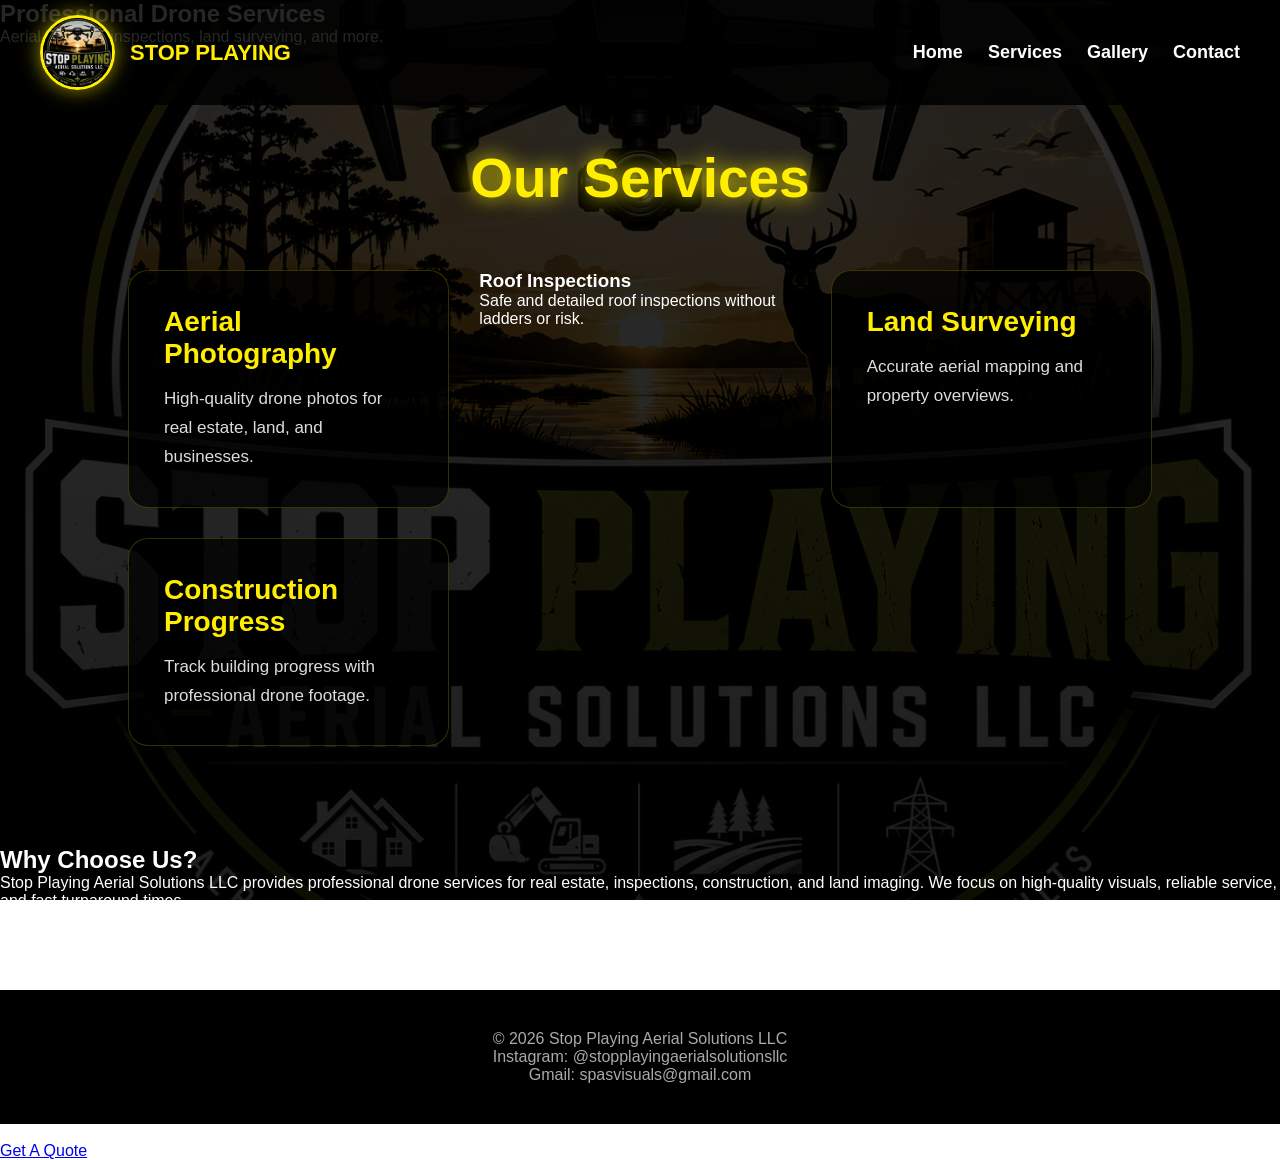
==== index.html @ b12fca65 "Update index.html" ====
<!DOCTYPE html>
<html lang="en">
<head>
<meta charset="UTF-8">
<meta name="viewport" content="width=device-width, initial-scale=1.0">
<title>Stop Playing Aerial Solutions LLC</title>
<link rel="stylesheet" href="style.css">
</head>
<body>
<header class="navbar">
<div class="logo-area">
<img src="logo.png">
<h1>STOP PLAYING</h1>
</div>
<nav>
<a href="index.html">Home</a>
<a href="services.html">Services</a>
<a href="gallery.html">Gallery</a>
<a href="contact.html">Contact</a>
</nav>
</header>
<section class="section">
<div class="title">
<h2>Professional Drone Services</h2>
<p>Aerial imaging, inspections, land surveying, and more.</p>
</div>
</section>
<section class="services">

<h2>Our Services</h2>

<div class="service-grid">

<div class="service-card">

<h3>Aerial Photography</h3>
<p>High-quality drone photos for real estate, land, and businesses.</p>
</div>

<div class="card">
<h3>Roof Inspections</h3>
<p>Safe and detailed roof inspections without ladders or risk.</p>
</div>

<div class="service-card">

<h3>Land Surveying</h3>
<p>Accurate aerial mapping and property overviews.</p>
</div>

<div class="service-card">

<h3>Construction Progress</h3>
<p>Track building progress with professional drone footage.</p>
</div>

</div>

</section>
<section class="about">

<h2>Why Choose Us?</h2>

<p>
 Stop Playing Aerial Solutions LLC provides professional drone services
for real estate, inspections, construction, and land imaging.
We focus on high-quality visuals, reliable service, and fast turnaround times.
</p>

</section>
<footer>

<p>© 2026 Stop Playing Aerial Solutions LLC</p>

<p>
Instagram: @stopplayingaerialsolutionsllc
</p>
Gmail: spasvisuals@gmail.com

</footer>
</body>
</html>
<br>
<a href="contact.html" class="hero-btn">
Get A Quote
</a>
---- style.css ----
/* RESET */
*{
margin:0;
padding:0;
box-sizing:border-box;
}

/* BODY */
body{
font-family:Arial, sans-serif;

background:
linear-gradient(rgba(0,0,0,0.82), rgba(0,0,0,0.88)),
url("logo.png");

background-size:cover;
background-position:center;
background-attachment:fixed;

color:white;
overflow-x:hidden;
}

/* NAVBAR */
.navbar{
position:fixed;
top:0;
left:0;
width:100%;

display:flex;
justify-content:space-between;
align-items:center;

padding:15px 40px;

background:rgba(0,0,0,0.85);

z-index:1000;
}

/* LOGO AREA */
.logo-area{
display:flex;
align-items:center;
gap:15px;
}

.logo-area img{
width:75px;
height:75px;
object-fit:cover;
border-radius:50%;
border:3px solid #ffee00;

box-shadow:0 0 20px rgba(255,238,0,0.6);
}

.logo-area h1{
color:#ffee00;
font-size:22px;
}

/* NAV LINKS */
nav{
display:flex;
gap:25px;
flex-wrap:wrap;
justify-content:flex-end;
}

nav a{
color:white;
text-decoration:none;
font-size:18px;
font-weight:bold;
transition:0.3s;
}

nav a:hover{
color:#ffee00;
}

/* HERO SECTION */
.hero{
min-height:100vh;

display:flex;
flex-direction:column;
justify-content:center;
align-items:center;

text-align:center;

padding:120px 20px 40px;
}

.hero h2{
font-size:70px;
color:#ffee00;

text-shadow:
0 0 10px #ffee00,
0 0 25px #ffee00;

margin-bottom:20px;
}

.hero p{
font-size:22px;
color:white;

max-width:800px;
line-height:1.6;

margin-bottom:35px;
}

/* BUTTON */
.btn{
display:inline-block;

padding:15px 35px;

background:#ffee00;
color:black;

text-decoration:none;
font-weight:bold;
font-size:18px;

border-radius:10px;

transition:0.3s;
}

.btn:hover{
transform:scale(1.05);

box-shadow:
0 0 15px #ffee00,
0 0 30px #ffee00;
}

/* SERVICES SECTION */
.services{
padding:100px 10%;
}

.services h2{
text-align:center;

font-size:55px;
color:#ffee00;

margin-bottom:60px;

text-shadow:0 0 20px #ffee00;
}

/* SERVICE BOXES */
.service-grid{
display:grid;

grid-template-columns:
repeat(auto-fit, minmax(250px, 1fr));

gap:30px;
}

.service-card{
background:rgba(0,0,0,0.75);

padding:35px;

border-radius:20px;

transition:0.3s;

border:1px solid rgba(255,238,0,0.2);
}

.service-card:hover{
transform:translateY(-10px);

box-shadow:
0 0 20px rgba(255,238,0,0.35);
}

.service-card h3{
color:#ffee00;

font-size:28px;

margin-bottom:15px;
}

.service-card p{
font-size:17px;

line-height:1.7;

color:#ddd;
}

/* FOOTER */
footer{
text-align:center;

padding:40px 20px;

background:black;

color:#aaa;

margin-top:80px;
}

/* MOBILE */
@media(max-width:768px){

.navbar{
flex-direction:column;
gap:15px;
}

.hero h2{
font-size:45px;
}

.hero p{
font-size:18px;
}

nav{
justify-content:center;
}
}
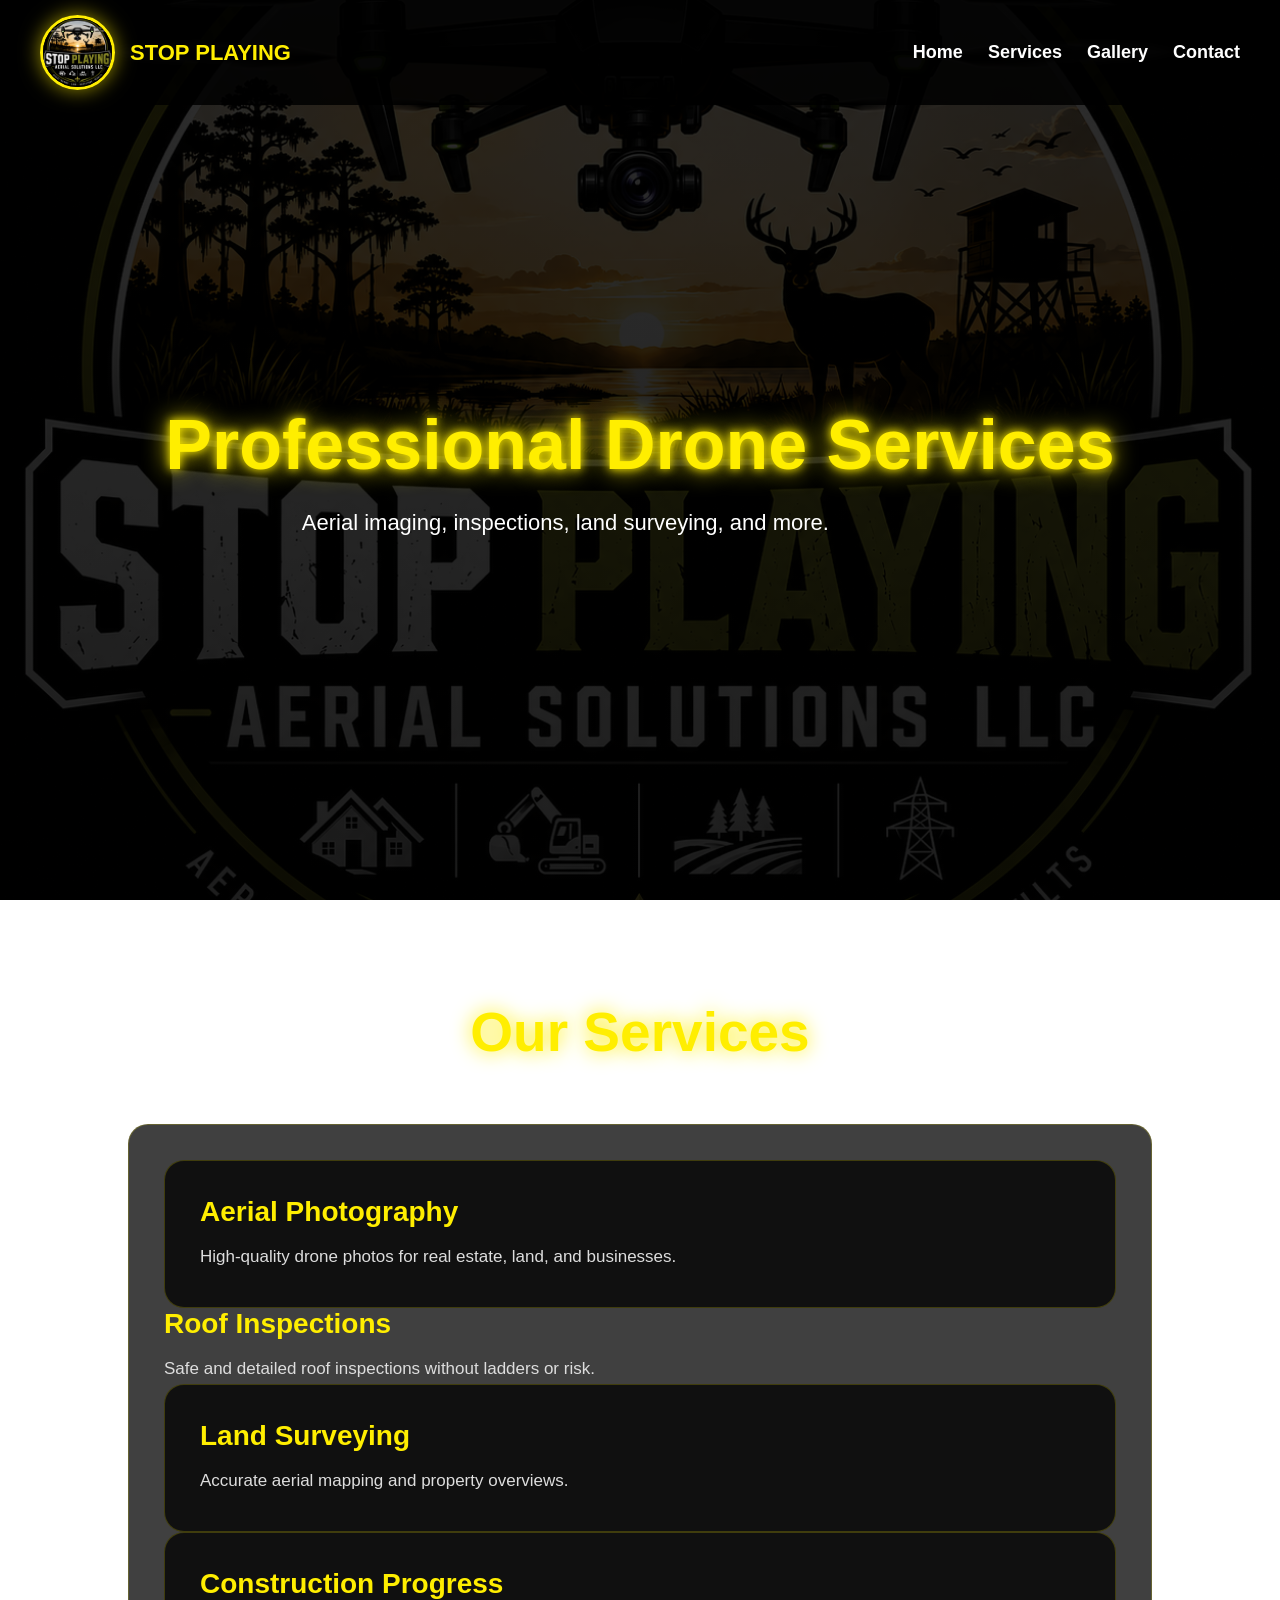
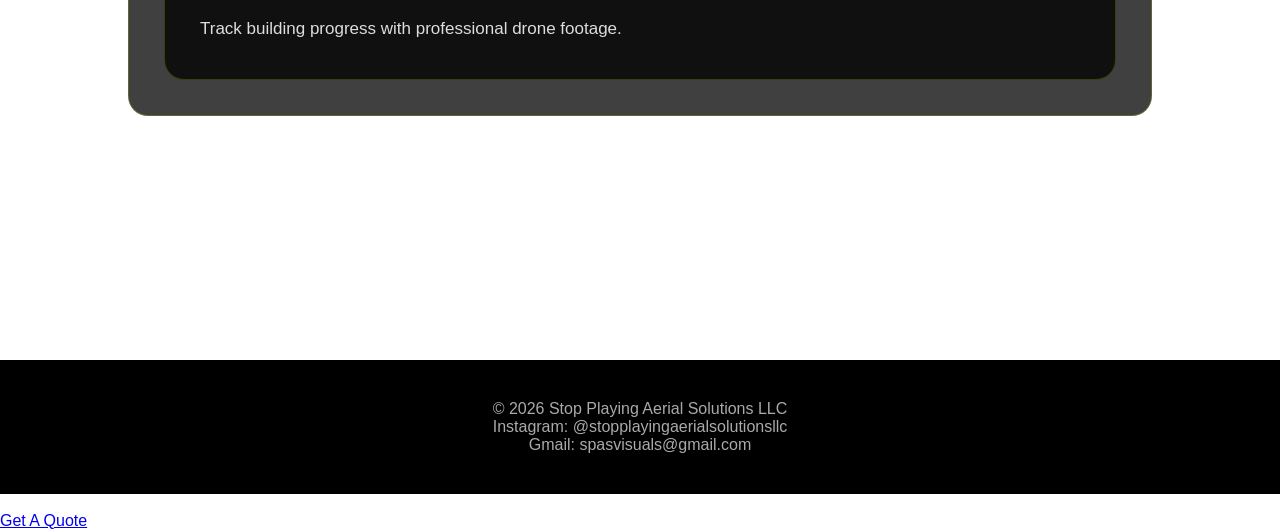
==== commit 4def8d4c: "Update index.html" ====
--- a/index.html
+++ b/index.html
@@ -19,7 +19,7 @@
 <a href="contact.html">Contact</a>
 </nav>
 </header>
-<section class="section">
+<section class="hero">
 <div class="title">
 <h2>Professional Drone Services</h2>
 <p>Aerial imaging, inspections, land surveying, and more.</p>
@@ -29,7 +29,7 @@
 
 <h2>Our Services</h2>
 
-<div class="service-grid">
+<div class="service-card">
 
 <div class="service-card">
 
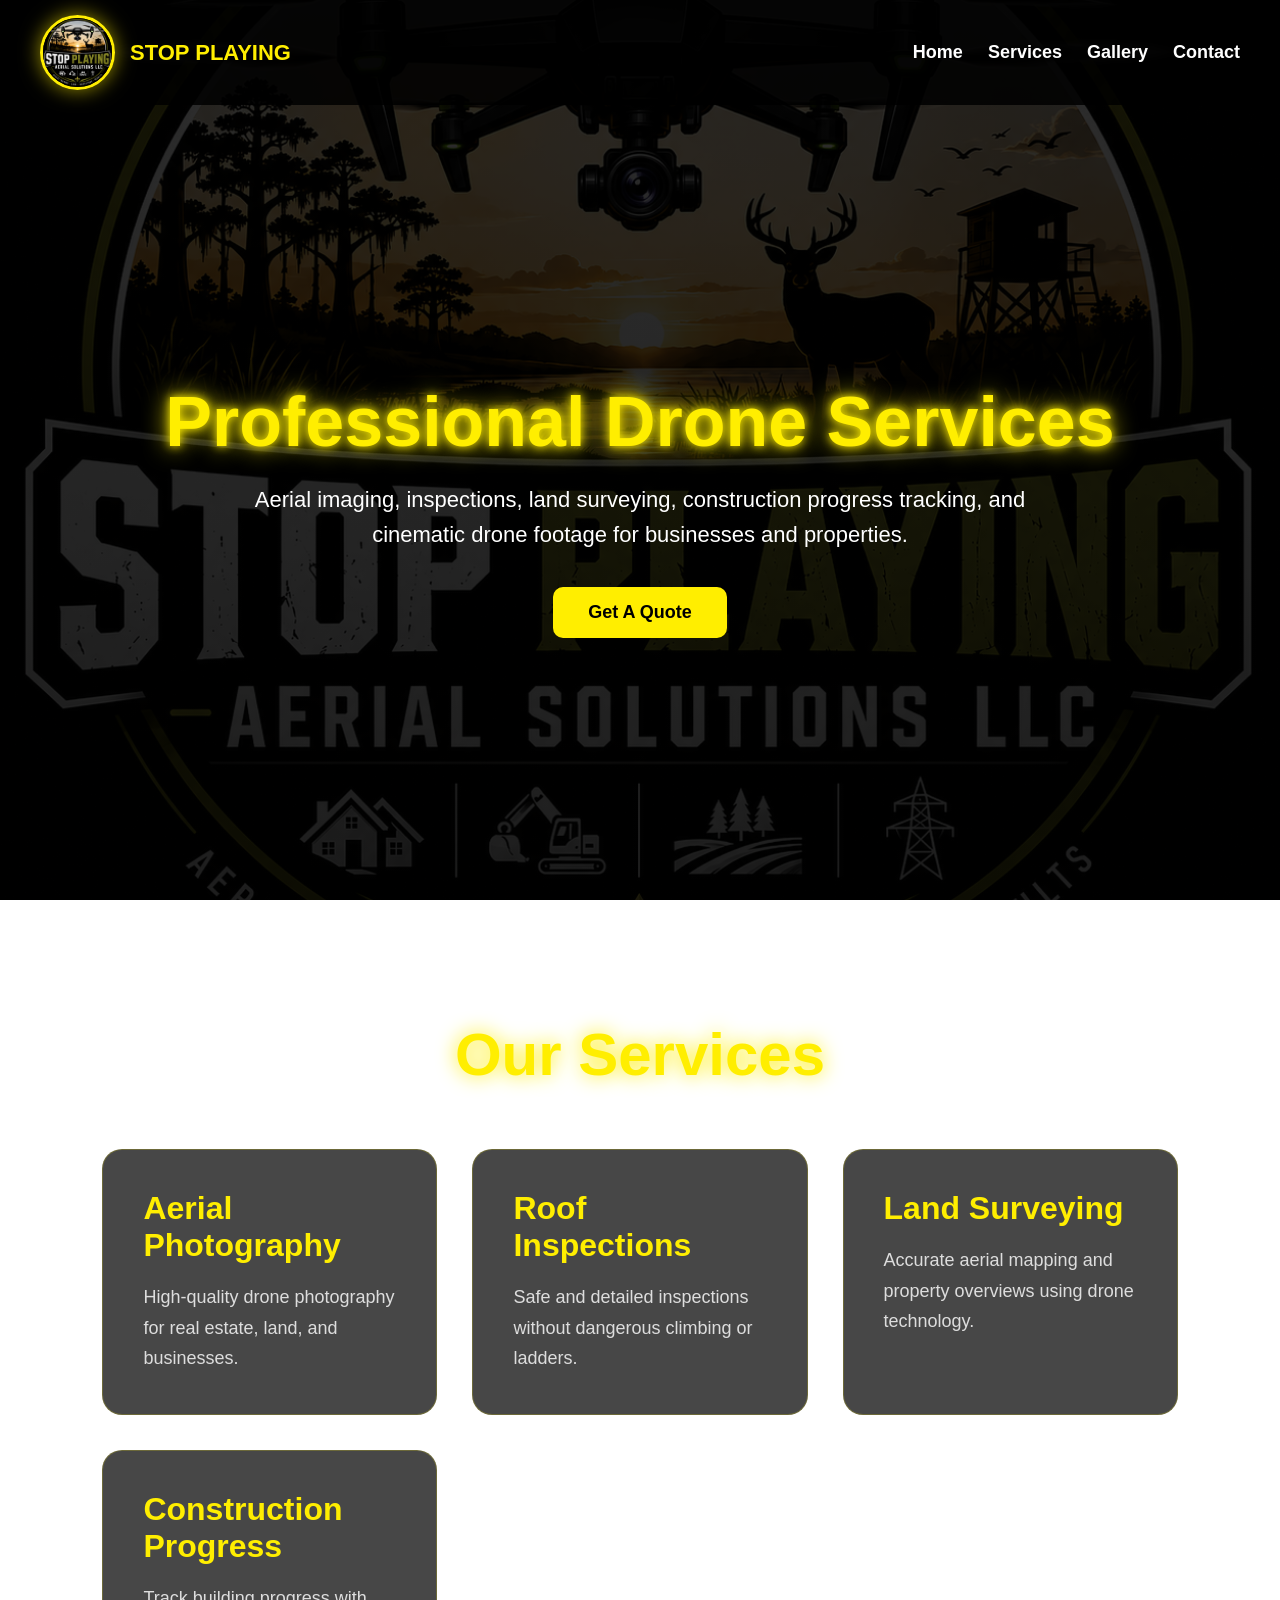
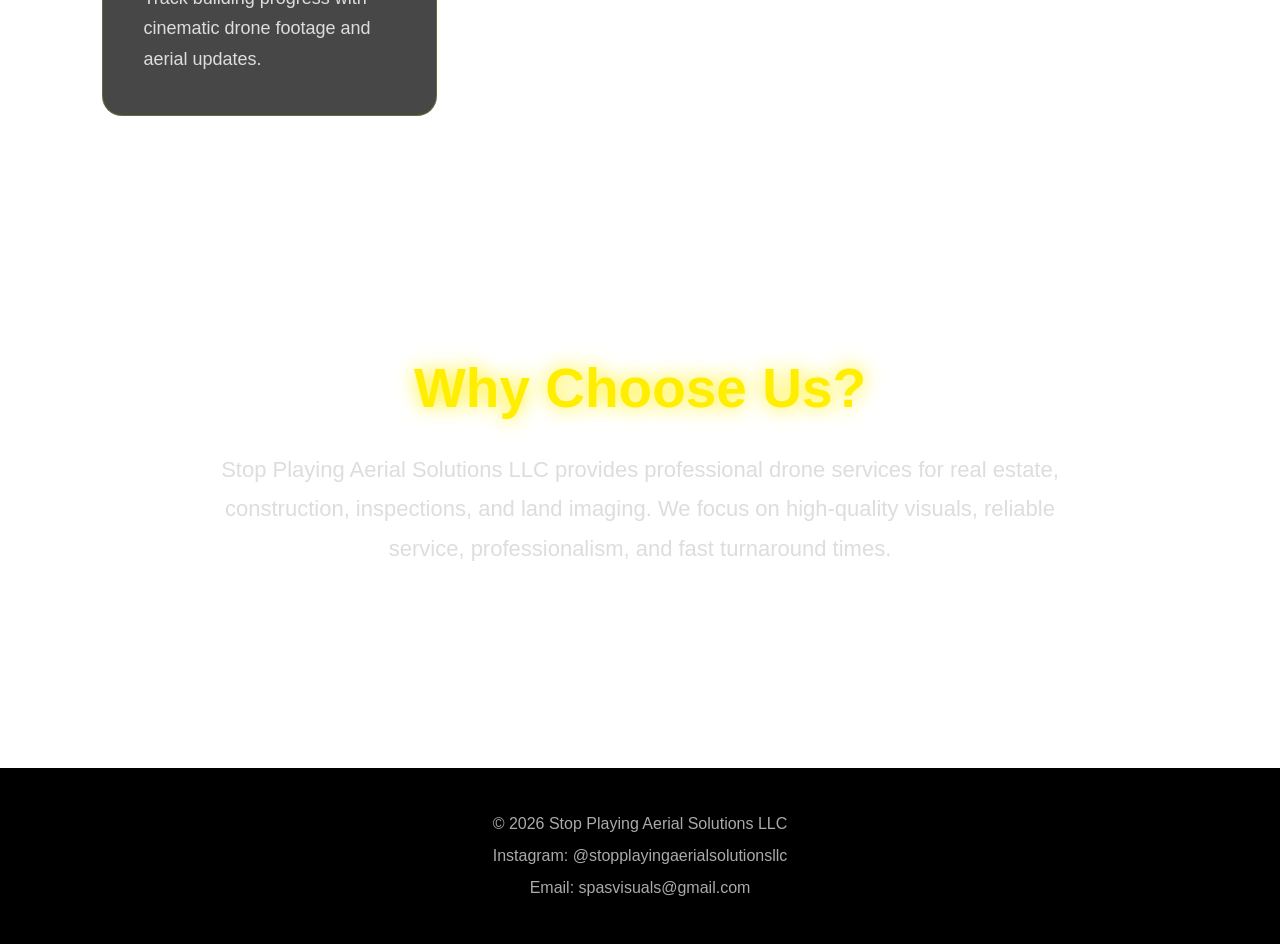
==== commit 8e43cd2c: "Update index.html" ====
--- a/index.html
+++ b/index.html
@@ -7,80 +7,119 @@
 <link rel="stylesheet" href="style.css">
 </head>
 <body>
+
+<!-- NAVBAR -->
 <header class="navbar">
+
 <div class="logo-area">
 <img src="logo.png">
 <h1>STOP PLAYING</h1>
 </div>
+
 <nav>
 <a href="index.html">Home</a>
 <a href="services.html">Services</a>
 <a href="gallery.html">Gallery</a>
 <a href="contact.html">Contact</a>
 </nav>
+
 </header>
+
+<!-- HERO -->
 <section class="hero">
-<div class="title">
+
 <h2>Professional Drone Services</h2>
-<p>Aerial imaging, inspections, land surveying, and more.</p>
-</div>
+
+<p>
+Aerial imaging, inspections, land surveying,
+construction progress tracking, and cinematic
+drone footage for businesses and properties.
+</p>
+
+<a href="contact.html" class="btn">
+Get A Quote
+</a>
+
 </section>
+
+<!-- SERVICES -->
 <section class="services">
 
 <h2>Our Services</h2>
 
-<div class="service-card">
+<div class="service-grid">
 
 <div class="service-card">
+<h3>Aerial Photography</h3>
 
-<h3>Aerial Photography</h3>
-<p>High-quality drone photos for real estate, land, and businesses.</p>
-</div>
-
-<div class="card">
-<h3>Roof Inspections</h3>
-<p>Safe and detailed roof inspections without ladders or risk.</p>
+<p>
+High-quality drone photography for
+real estate, land, and businesses.
+</p>
 </div>
 
 <div class="service-card">
+<h3>Roof Inspections</h3>
 
-<h3>Land Surveying</h3>
-<p>Accurate aerial mapping and property overviews.</p>
+<p>
+Safe and detailed inspections without
+dangerous climbing or ladders.
+</p>
 </div>
 
 <div class="service-card">
+<h3>Land Surveying</h3>
 
+<p>
+Accurate aerial mapping and property
+overviews using drone technology.
+</p>
+</div>
+
+<div class="service-card">
 <h3>Construction Progress</h3>
-<p>Track building progress with professional drone footage.</p>
+
+<p>
+Track building progress with cinematic
+drone footage and aerial updates.
+</p>
 </div>
 
 </div>
 
 </section>
+
+<!-- ABOUT -->
 <section class="about">
 
 <h2>Why Choose Us?</h2>
 
 <p>
- Stop Playing Aerial Solutions LLC provides professional drone services
-for real estate, inspections, construction, and land imaging.
-We focus on high-quality visuals, reliable service, and fast turnaround times.
+Stop Playing Aerial Solutions LLC provides
+professional drone services for real estate,
+construction, inspections, and land imaging.
+
+We focus on high-quality visuals, reliable service,
+professionalism, and fast turnaround times.
 </p>
 
 </section>
+
+<!-- FOOTER -->
 <footer>
 
-<p>© 2026 Stop Playing Aerial Solutions LLC</p>
+<p>
+© 2026 Stop Playing Aerial Solutions LLC
+</p>
 
 <p>
 Instagram: @stopplayingaerialsolutionsllc
 </p>
-Gmail: spasvisuals@gmail.com
+
+<p>
+Email: spasvisuals@gmail.com
+</p>
 
 </footer>
+
 </body>
-</html>
-<br>
-<a href="contact.html" class="hero-btn">
-Get A Quote
-</a>
--- a/style.css
+++ b/style.css
@@ -49,11 +49,15 @@
 .logo-area img{
 width:75px;
 height:75px;
+
 object-fit:cover;
+
 border-radius:50%;
+
 border:3px solid #ffee00;
 
-box-shadow:0 0 20px rgba(255,238,0,0.6);
+box-shadow:
+0 0 20px rgba(255,238,0,0.6);
 }
 
 .logo-area h1{
@@ -74,6 +78,7 @@
 text-decoration:none;
 font-size:18px;
 font-weight:bold;
+
 transition:0.3s;
 }
 
@@ -92,11 +97,12 @@
 
 text-align:center;
 
-padding:120px 20px 40px;
+padding:180px 20px 60px;
 }
 
 .hero h2{
 font-size:70px;
+
 color:#ffee00;
 
 text-shadow:
@@ -108,9 +114,9 @@
 
 .hero p{
 font-size:22px;
-color:white;
 
 max-width:800px;
+
 line-height:1.6;
 
 margin-bottom:35px;
@@ -123,10 +129,13 @@
 padding:15px 35px;
 
 background:#ffee00;
+
 color:black;
 
 text-decoration:none;
+
 font-weight:bold;
+
 font-size:18px;
 
 border-radius:10px;
@@ -142,78 +151,119 @@
 0 0 30px #ffee00;
 }
 
-/* SERVICES SECTION */
+/* SERVICES */
 .services{
-padding:100px 10%;
+padding:120px 8%;
 }
 
 .services h2{
 text-align:center;
 
-font-size:55px;
+font-size:60px;
+
 color:#ffee00;
 
 margin-bottom:60px;
 
-text-shadow:0 0 20px #ffee00;
-}
-
-/* SERVICE BOXES */
+text-shadow:
+0 0 20px #ffee00;
+}
+
+/* SERVICE GRID */
 .service-grid{
 display:grid;
 
 grid-template-columns:
-repeat(auto-fit, minmax(250px, 1fr));
-
-gap:30px;
-}
-
+repeat(auto-fit, minmax(300px, 1fr));
+
+gap:35px;
+
+margin-top:50px;
+}
+
+/* SERVICE CARDS */
 .service-card{
-background:rgba(0,0,0,0.75);
-
-padding:35px;
+background:rgba(0,0,0,0.72);
+
+padding:40px;
 
 border-radius:20px;
 
+border:1px solid rgba(255,238,0,0.2);
+
+backdrop-filter:blur(5px);
+
+min-height:250px;
+
 transition:0.3s;
-
-border:1px solid rgba(255,238,0,0.2);
 }
 
 .service-card:hover{
 transform:translateY(-10px);
 
 box-shadow:
-0 0 20px rgba(255,238,0,0.35);
+0 0 25px rgba(255,238,0,0.35);
 }
 
 .service-card h3{
 color:#ffee00;
 
-font-size:28px;
-
-margin-bottom:15px;
+font-size:32px;
+
+margin-bottom:18px;
 }
 
 .service-card p{
-font-size:17px;
+color:#ddd;
 
 line-height:1.7;
+
+font-size:18px;
+}
+
+/* ABOUT */
+.about{
+padding:120px 10%;
+
+text-align:center;
+}
+
+.about h2{
+font-size:55px;
+
+color:#ffee00;
+
+margin-bottom:30px;
+
+text-shadow:
+0 0 20px #ffee00;
+}
+
+.about p{
+max-width:900px;
+
+margin:auto;
+
+font-size:22px;
+
+line-height:1.8;
 
 color:#ddd;
 }
 
 /* FOOTER */
 footer{
+background:black;
+
 text-align:center;
 
 padding:40px 20px;
 
-background:black;
-
 color:#aaa;
 
 margin-top:80px;
+
+line-height:2;
 }
 
 /* MOBILE */
@@ -224,6 +274,10 @@
 gap:15px;
 }
 
+nav{
+justify-content:center;
+}
+
 .hero h2{
 font-size:45px;
 }
@@ -232,7 +286,8 @@
 font-size:18px;
 }
 
-nav{
-justify-content:center;
-}
-}
+.services h2,
+.about h2{
+font-size:40px;
+}
+}
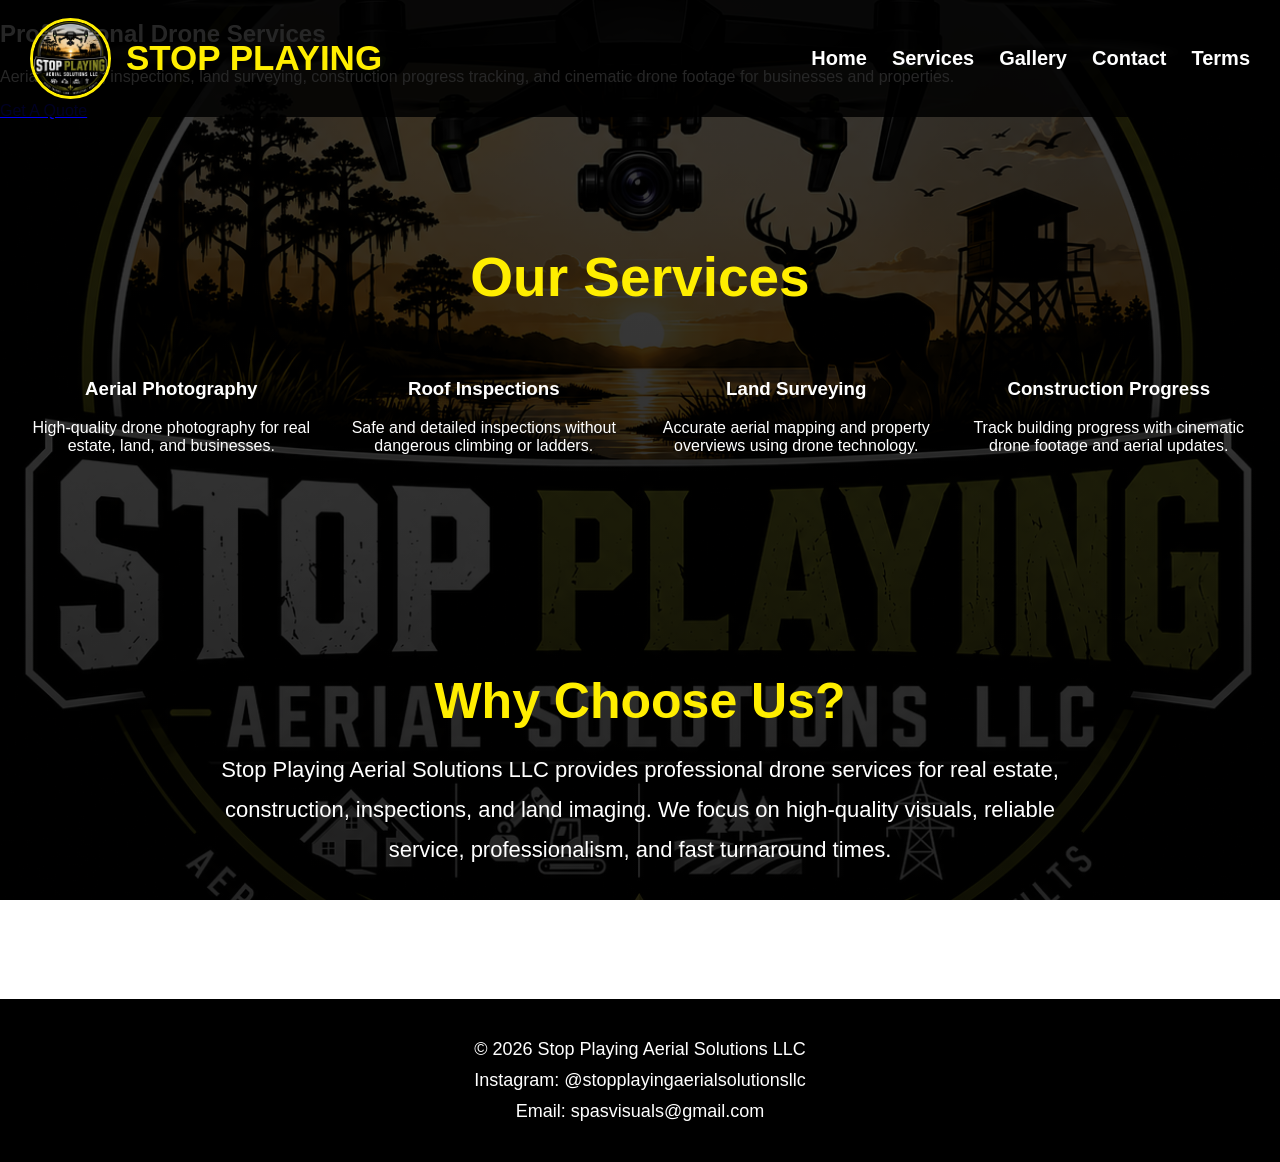
==== commit 06266e3d: "Update index.html" ====
--- a/index.html
+++ b/index.html
@@ -21,6 +21,7 @@
 <a href="services.html">Services</a>
 <a href="gallery.html">Gallery</a>
 <a href="contact.html">Contact</a>
+<a href="terms.html">Terms</a>
 </nav>
 
 </header>
--- a/style.css
+++ b/style.css
@@ -1,45 +1,33 @@
-/* RESET */
-*{
+body{
 margin:0;
-padding:0;
-box-sizing:border-box;
-}
-
-/* BODY */
-body{
 font-family:Arial, sans-serif;
-
 background:
-linear-gradient(rgba(0,0,0,0.82), rgba(0,0,0,0.88)),
+linear-gradient(rgba(0,0,0,0.75), rgba(0,0,0,0.85)),
 url("logo.png");
 
 background-size:cover;
 background-position:center;
 background-attachment:fixed;
-
 color:white;
-overflow-x:hidden;
 }
 
 /* NAVBAR */
+
 .navbar{
 position:fixed;
 top:0;
-left:0;
 width:100%;
-
 display:flex;
 justify-content:space-between;
 align-items:center;
-
-padding:15px 40px;
-
+padding:15px 30px;
 background:rgba(0,0,0,0.85);
-
 z-index:1000;
-}
-
-/* LOGO AREA */
+box-sizing:border-box;
+}
+
+/* LOGO */
+
 .logo-area{
 display:flex;
 align-items:center;
@@ -49,36 +37,29 @@
 .logo-area img{
 width:75px;
 height:75px;
-
+border-radius:50%;
+border:3px solid #ffee00;
 object-fit:cover;
-
-border-radius:50%;
-
-border:3px solid #ffee00;
-
-box-shadow:
-0 0 20px rgba(255,238,0,0.6);
 }
 
 .logo-area h1{
 color:#ffee00;
-font-size:22px;
+font-size:35px;
 }
 
 /* NAV LINKS */
+
 nav{
 display:flex;
 gap:25px;
 flex-wrap:wrap;
-justify-content:flex-end;
 }
 
 nav a{
 color:white;
 text-decoration:none;
-font-size:18px;
 font-weight:bold;
-
+font-size:20px;
 transition:0.3s;
 }
 
@@ -87,187 +68,124 @@
 }
 
 /* HERO SECTION */
-.hero{
+
+.section{
 min-height:100vh;
-
-display:flex;
-flex-direction:column;
+display:flex;
 justify-content:center;
 align-items:center;
-
-text-align:center;
-
-padding:180px 20px 60px;
-}
-
-.hero h2{
+text-align:center;
+padding:120px 20px 50px;
+}
+
+.title h2{
 font-size:70px;
-
-color:#ffee00;
-
-text-shadow:
-0 0 10px #ffee00,
-0 0 25px #ffee00;
-
-margin-bottom:20px;
-}
-
-.hero p{
-font-size:22px;
-
-max-width:800px;
-
-line-height:1.6;
-
-margin-bottom:35px;
-}
-
-/* BUTTON */
-.btn{
-display:inline-block;
-
-padding:15px 35px;
-
-background:#ffee00;
-
-color:black;
-
-text-decoration:none;
-
-font-weight:bold;
-
-font-size:18px;
-
-border-radius:10px;
-
-transition:0.3s;
-}
-
-.btn:hover{
-transform:scale(1.05);
-
-box-shadow:
-0 0 15px #ffee00,
-0 0 30px #ffee00;
+color:#ffee00;
+margin-bottom:15px;
+}
+
+.title p{
+font-size:24px;
 }
 
 /* SERVICES */
+
 .services{
-padding:120px 8%;
+padding:80px 30px;
+text-align:center;
 }
 
 .services h2{
-text-align:center;
-
-font-size:60px;
-
-color:#ffee00;
-
-margin-bottom:60px;
-
-text-shadow:
-0 0 20px #ffee00;
-}
-
-/* SERVICE GRID */
+font-size:55px;
+color:#ffee00;
+margin-bottom:50px;
+}
+
 .service-grid{
 display:grid;
-
-grid-template-columns:
-repeat(auto-fit, minmax(300px, 1fr));
-
-gap:35px;
-
-margin-top:50px;
-}
-
-/* SERVICE CARDS */
-.service-card{
-background:rgba(0,0,0,0.72);
-
-padding:40px;
-
+grid-template-columns:repeat(auto-fit, minmax(250px,1fr));
+gap:30px;
+}
+
+.card{
+background:rgba(0,0,0,0.7);
+border:2px solid rgba(255,255,255,0.1);
 border-radius:20px;
-
-border:1px solid rgba(255,238,0,0.2);
-
-backdrop-filter:blur(5px);
-
-min-height:250px;
-
+padding:30px;
 transition:0.3s;
 }
 
-.service-card:hover{
-transform:translateY(-10px);
-
-box-shadow:
-0 0 25px rgba(255,238,0,0.35);
-}
-
-.service-card h3{
-color:#ffee00;
-
+.card:hover{
+transform:translateY(-8px);
+border-color:#ffee00;
+}
+
+.card h3{
+color:#ffee00;
 font-size:32px;
-
-margin-bottom:18px;
-}
-
-.service-card p{
-color:#ddd;
-
-line-height:1.7;
-
-font-size:18px;
+margin-bottom:15px;
+}
+
+.card p{
+font-size:20px;
+line-height:1.6;
 }
 
 /* ABOUT */
+
 .about{
-padding:120px 10%;
-
+padding:80px 30px;
 text-align:center;
 }
 
 .about h2{
-font-size:55px;
-
-color:#ffee00;
-
-margin-bottom:30px;
-
-text-shadow:
-0 0 20px #ffee00;
+font-size:50px;
+color:#ffee00;
+margin-bottom:20px;
 }
 
 .about p{
 max-width:900px;
-
 margin:auto;
-
 font-size:22px;
-
 line-height:1.8;
-
-color:#ddd;
+}
+
+/* CONTACT */
+
+.contact{
+padding:150px 30px 80px;
+}
+
+.contact h2{
+font-size:50px;
+color:#ffee00;
+}
+
+.contact p,
+.contact a{
+font-size:24px;
+line-height:1.8;
+color:white;
 }
 
 /* FOOTER */
+
 footer{
 background:black;
-
-text-align:center;
-
-padding:40px 20px;
-
-color:#aaa;
-
-margin-top:80px;
-
-line-height:2;
+text-align:center;
+padding:30px;
+margin-top:50px;
+}
+
+footer p{
+margin:10px 0;
+font-size:18px;
 }
 
 /* MOBILE */
-@media(max-width:768px){
+
+@media(max-width:900px){
 
 .navbar{
 flex-direction:column;
@@ -278,16 +196,18 @@
 justify-content:center;
 }
 
-.hero h2{
+.title h2{
 font-size:45px;
 }
 
-.hero p{
-font-size:18px;
-}
-
 .services h2,
-.about h2{
+.about h2,
+.contact h2{
 font-size:40px;
 }
-}
+
+.card h3{
+font-size:26px;
+}
+
+}
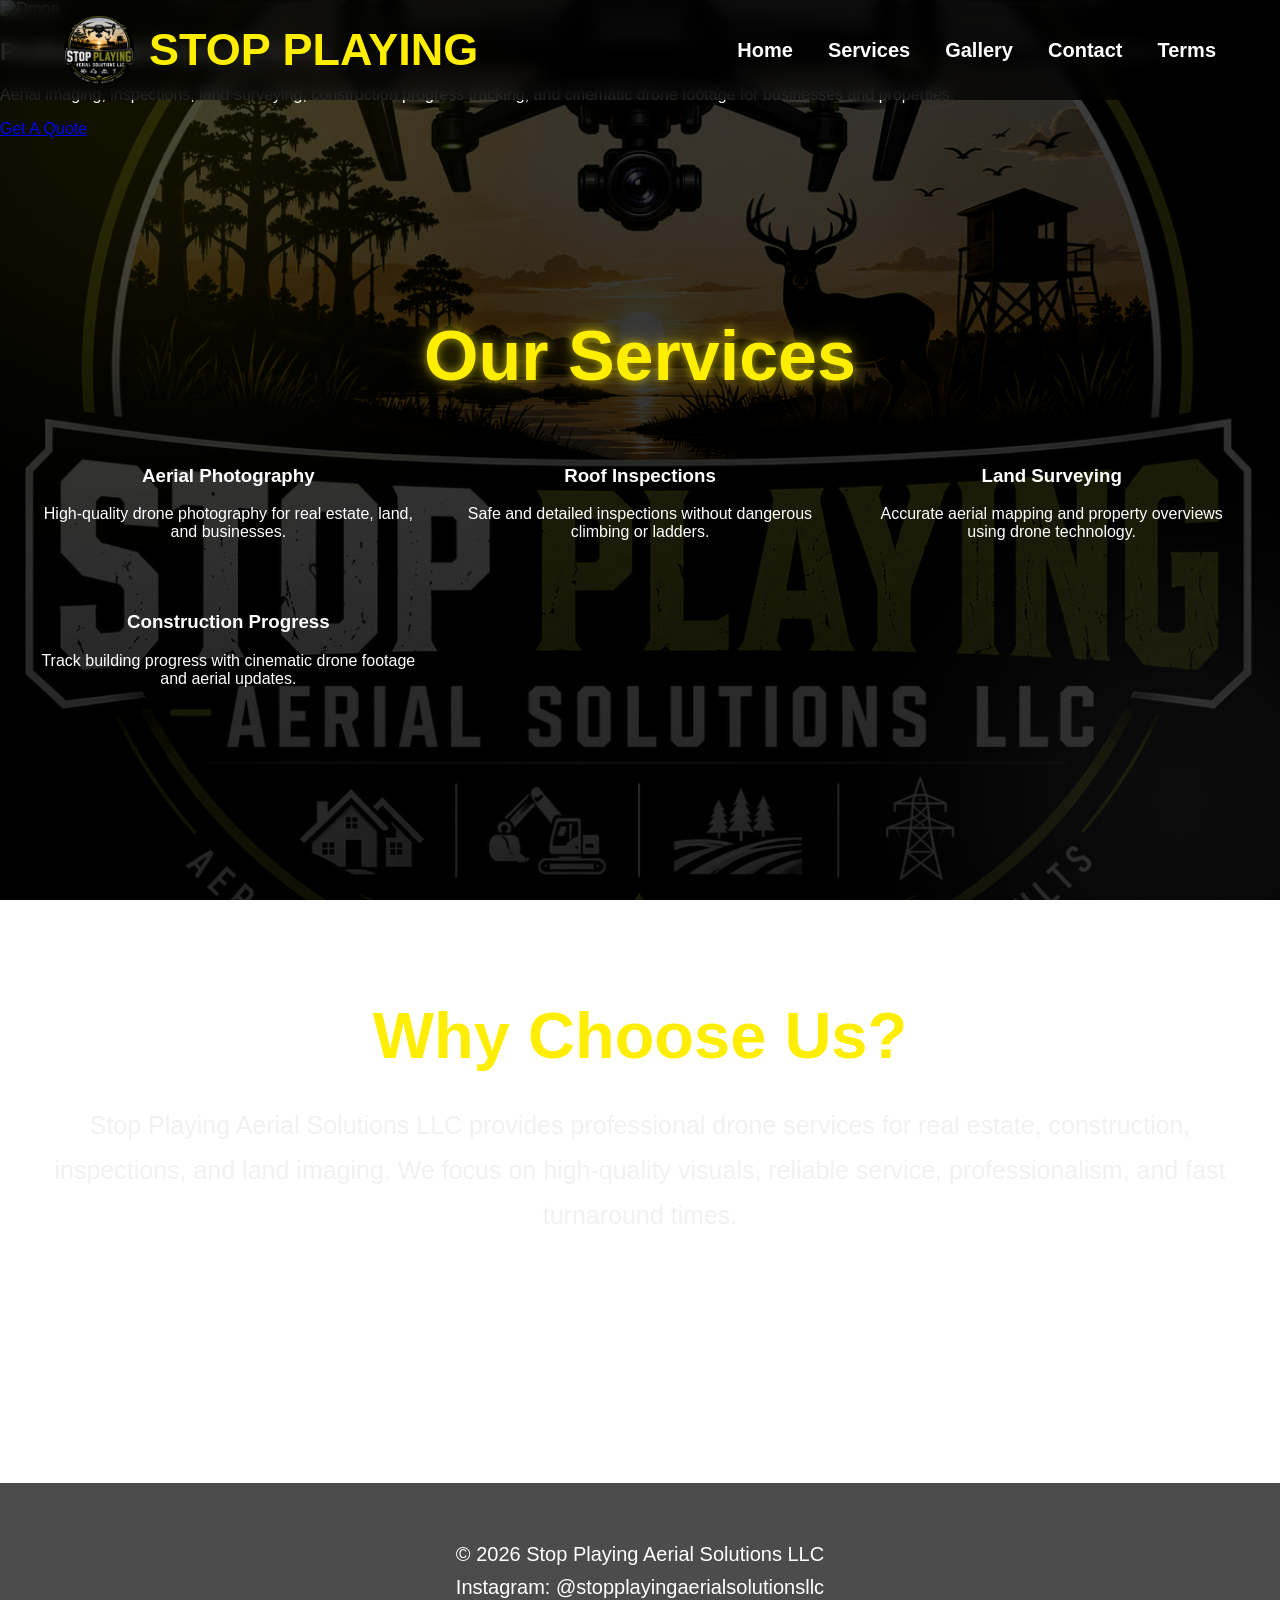
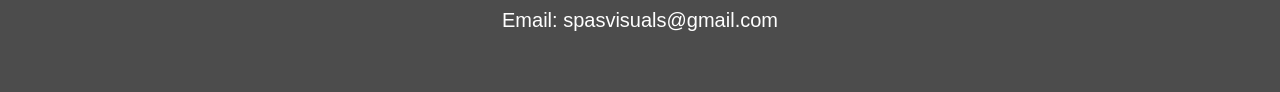
==== commit c90c2b08: "Update index.html" ====
--- a/index.html
+++ b/index.html
@@ -7,7 +7,9 @@
 <link rel="stylesheet" href="style.css">
 </head>
 <body>
-
+<div class="drone-animation">
+<img src="drone.png" alt="Drone">
+</div>
 <!-- NAVBAR -->
 <header class="navbar">
 
--- a/style.css
+++ b/style.css
@@ -1,14 +1,14 @@
 body{
 margin:0;
-font-family:Arial, sans-serif;
+font-family:Arial,sans-serif;
 background:
-linear-gradient(rgba(0,0,0,0.75), rgba(0,0,0,0.85)),
+linear-gradient(rgba(0,0,0,0.75),rgba(0,0,0,0.85)),
 url("logo.png");
-
 background-size:cover;
 background-position:center;
 background-attachment:fixed;
 color:white;
+overflow-x:hidden;
 }
 
 /* NAVBAR */
@@ -16,17 +16,17 @@
 .navbar{
 position:fixed;
 top:0;
+left:0;
 width:100%;
 display:flex;
 justify-content:space-between;
 align-items:center;
-padding:15px 30px;
-background:rgba(0,0,0,0.85);
+padding:15px 5%;
+background:rgba(0,0,0,0.75);
+backdrop-filter:blur(8px);
 z-index:1000;
 box-sizing:border-box;
 }
-
-/* LOGO */
 
 .logo-area{
 display:flex;
@@ -35,31 +35,29 @@
 }
 
 .logo-area img{
-width:75px;
-height:75px;
+width:70px;
+height:70px;
 border-radius:50%;
-border:3px solid #ffee00;
 object-fit:cover;
 }
 
 .logo-area h1{
-color:#ffee00;
-font-size:35px;
-}
-
-/* NAV LINKS */
+font-size:45px;
+color:#ffee00;
+margin:0;
+}
 
 nav{
 display:flex;
-gap:25px;
+gap:35px;
 flex-wrap:wrap;
 }
 
 nav a{
 color:white;
 text-decoration:none;
+font-size:20px;
 font-weight:bold;
-font-size:20px;
 transition:0.3s;
 }
 
@@ -67,7 +65,7 @@
 color:#ffee00;
 }
 
-/* HERO SECTION */
+/* HERO */
 
 .section{
 min-height:100vh;
@@ -75,139 +73,272 @@
 justify-content:center;
 align-items:center;
 text-align:center;
-padding:120px 20px 50px;
+padding:160px 20px 80px;
+box-sizing:border-box;
 }
 
 .title h2{
+font-size:75px;
+color:#ffee00;
+margin-bottom:20px;
+text-shadow:0 0 20px rgba(255,238,0,0.5);
+}
+
+.title p{
+font-size:28px;
+max-width:900px;
+margin:auto;
+color:#f1f1f1;
+}
+
+/* SERVICES */
+
+.services{
+padding:120px 40px;
+text-align:center;
+}
+
+.services h2{
 font-size:70px;
 color:#ffee00;
-margin-bottom:15px;
-}
-
-.title p{
-font-size:24px;
-}
-
-/* SERVICES */
-
-.services{
-padding:80px 30px;
-text-align:center;
-}
-
-.services h2{
-font-size:55px;
-color:#ffee00;
 margin-bottom:50px;
+text-shadow:0 0 20px rgba(255,238,0,0.5);
 }
 
 .service-grid{
 display:grid;
-grid-template-columns:repeat(auto-fit, minmax(250px,1fr));
-gap:30px;
+grid-template-columns:repeat(auto-fit,minmax(280px,1fr));
+gap:35px;
+max-width:1300px;
+margin:auto;
 }
 
 .card{
-background:rgba(0,0,0,0.7);
-border:2px solid rgba(255,255,255,0.1);
+background:rgba(0,0,0,0.82);
+padding:35px;
 border-radius:20px;
-padding:30px;
+border:1px solid rgba(255,255,255,0.08);
+backdrop-filter:blur(5px);
 transition:0.3s;
 }
 
 .card:hover{
 transform:translateY(-8px);
-border-color:#ffee00;
 }
 
 .card h3{
-color:#ffee00;
-font-size:32px;
-margin-bottom:15px;
+font-size:36px;
+color:#ffee00;
+margin-bottom:20px;
 }
 
 .card p{
-font-size:20px;
+font-size:22px;
 line-height:1.6;
+color:#f1f1f1;
 }
 
 /* ABOUT */
 
 .about{
-padding:80px 30px;
-text-align:center;
+padding:120px 40px;
+text-align:center;
+max-width:1200px;
+margin:auto;
 }
 
 .about h2{
-font-size:50px;
+font-size:65px;
+color:#ffee00;
+margin-bottom:30px;
+}
+
+.about p{
+font-size:25px;
+line-height:1.8;
+color:#f1f1f1;
+}
+
+/* CONTACT */
+
+.contact{
+padding:160px 40px 100px;
+max-width:1200px;
+margin:auto;
+}
+
+.contact h2{
+font-size:70px;
 color:#ffee00;
 margin-bottom:20px;
-}
-
-.about p{
-max-width:900px;
-margin:auto;
-font-size:22px;
-line-height:1.8;
-}
-
-/* CONTACT */
-
-.contact{
-padding:150px 30px 80px;
-}
-
-.contact h2{
-font-size:50px;
-color:#ffee00;
-}
-
-.contact p,
-.contact a{
+text-align:center;
+}
+
+.contact p{
 font-size:24px;
 line-height:1.8;
+text-align:center;
+}
+
+.contact-info{
+margin-top:60px;
+display:grid;
+grid-template-columns:repeat(auto-fit,minmax(300px,1fr));
+gap:40px;
+}
+
+.contact-box{
+background:rgba(0,0,0,0.82);
+padding:30px;
+border-radius:20px;
+}
+
+.contact-box h3{
+font-size:35px;
+color:#ffee00;
+margin-bottom:20px;
+}
+
+.contact-box a{
 color:white;
+font-size:22px;
+text-decoration:none;
+}
+
+.contact-box a:hover{
+color:#ffee00;
+}
+
+/* TERMS */
+
+.terms{
+padding:160px 40px 100px;
+max-width:1200px;
+margin:auto;
+}
+
+.terms h2{
+font-size:70px;
+color:#ffee00;
+margin-bottom:40px;
+text-align:center;
+}
+
+.terms h3{
+font-size:35px;
+color:#ffee00;
+margin-top:40px;
+}
+
+.terms p{
+font-size:23px;
+line-height:1.8;
+color:#f1f1f1;
 }
 
 /* FOOTER */
 
 footer{
-background:black;
-text-align:center;
-padding:30px;
-margin-top:50px;
+padding:50px 20px;
+text-align:center;
+background:rgba(0,0,0,0.7);
+margin-top:100px;
 }
 
 footer p{
+font-size:20px;
 margin:10px 0;
-font-size:18px;
 }
 
 /* MOBILE */
 
 @media(max-width:900px){
 
-.navbar{
-flex-direction:column;
+.logo-area h1{
+font-size:28px;
+}
+
+nav{
 gap:15px;
 }
 
-nav{
-justify-content:center;
+nav a{
+font-size:16px;
 }
 
 .title h2{
-font-size:45px;
+font-size:50px;
 }
 
 .services h2,
 .about h2,
-.contact h2{
-font-size:40px;
+.contact h2,
+.terms h2{
+font-size:45px;
 }
 
 .card h3{
-font-size:26px;
-}
-
-}
+font-size:28px;
+}
+
+.card p,
+.about p,
+.contact p,
+.terms p{
+font-size:18px;
+}
+
+}
+/* GLOW EFFECTS */
+
+.card{
+background:rgba(0,0,0,0.45);
+backdrop-filter:blur(10px);
+-webkit-backdrop-filter:blur(10px);
+border:1px solid rgba(255,255,255,0.12);
+box-shadow:
+0 0 20px rgba(255,238,0,0.15),
+0 0 40px rgba(255,238,0,0.08);
+}
+
+.card:hover{
+transform:translateY(-10px);
+box-shadow:
+0 0 25px rgba(255,238,0,0.35),
+0 0 50px rgba(255,238,0,0.15);
+}
+
+.services h2,
+.title h2{
+text-shadow:
+0 0 10px rgba(255,238,0,0.6),
+0 0 25px rgba(255,238,0,0.35);
+}
+
+/* FLOATING BUBBLES */
+
+body::before{
+content:"";
+position:fixed;
+width:500px;
+height:500px;
+background:rgba(255,238,0,0.08);
+border-radius:50%;
+top:-150px;
+left:-100px;
+filter:blur(120px);
+z-index:-1;
+}
+
+body::after{
+content:"";
+position:fixed;
+width:400px;
+height:400px;
+background:rgba(255,255,255,0.05);
+border-radius:50%;
+bottom:-100px;
+right:-100px;
+filter:blur(100px);
+z-index:-1;
+}
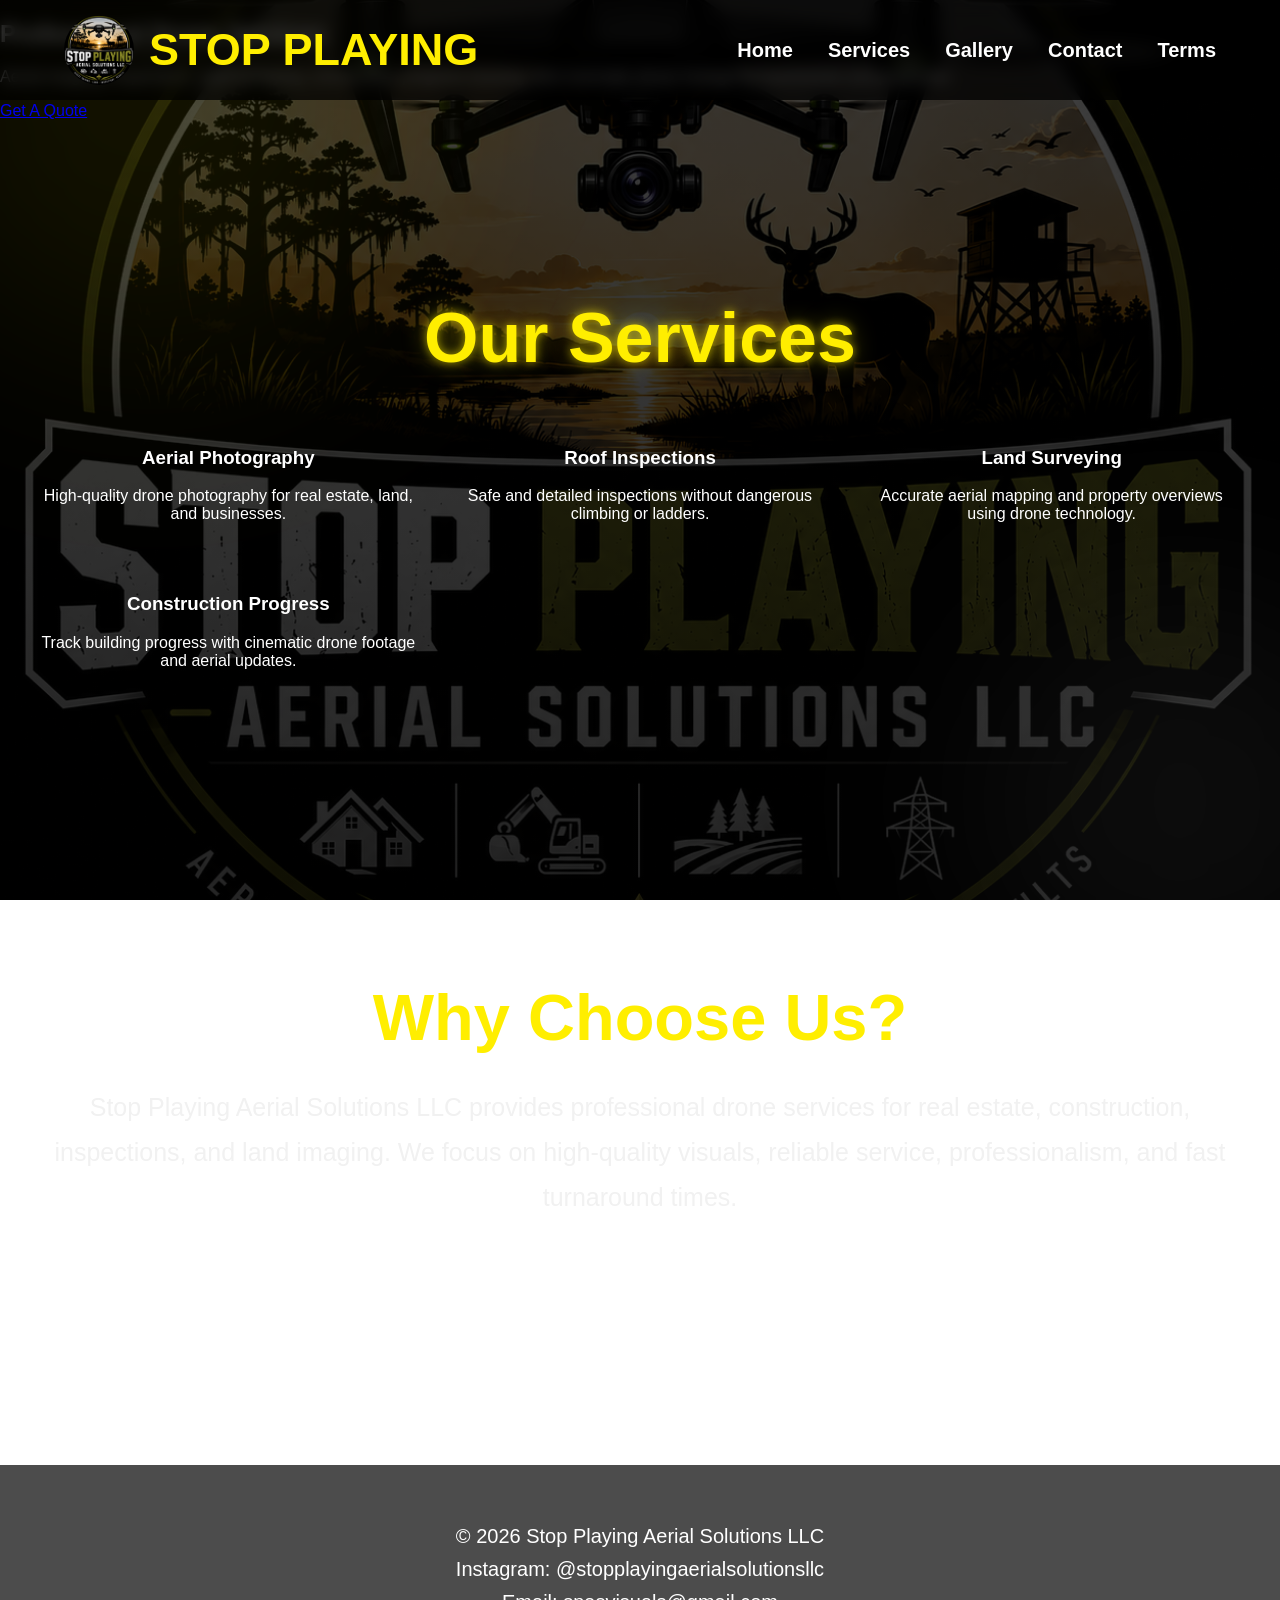
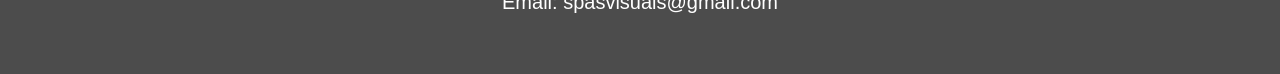
==== commit c86a922c: "Update index.html" ====
--- a/index.html
+++ b/index.html
@@ -8,7 +8,7 @@
 </head>
 <body>
 <div class="drone-animation">
-<img src="drone.png" alt="Drone">
+<img src="drone.png">
 </div>
 <!-- NAVBAR -->
 <header class="navbar">
--- a/style.css
+++ b/style.css
@@ -342,3 +342,60 @@
 filter:blur(100px);
 z-index:-1;
 }
+/* DRONE ANIMATION */
+
+.drone-animation{
+position:fixed;
+top:120px;
+left:-250px;
+z-index:1;
+animation:flyAcross 18s linear infinite;
+pointer-events:none;
+}
+
+.drone-animation img{
+width:220px;
+filter:
+drop-shadow(0 0 20px rgba(255,238,0,0.5))
+drop-shadow(0 0 40px rgba(255,238,0,0.2));
+animation:hoverDrone 3s ease-in-out infinite;
+opacity:0.9;
+}
+
+@keyframes flyAcross{
+0%{
+left:-250px;
+transform:translateY(0px);
+}
+
+25%{
+transform:translateY(-20px);
+}
+
+50%{
+transform:translateY(15px);
+}
+
+75%{
+transform:translateY(-10px);
+}
+
+100%{
+left:110%;
+transform:translateY(0px);
+}
+}
+
+@keyframes hoverDrone{
+0%{
+transform:rotate(0deg);
+}
+
+50%{
+transform:rotate(2deg);
+}
+
+100%{
+transform:rotate(0deg);
+}
+}
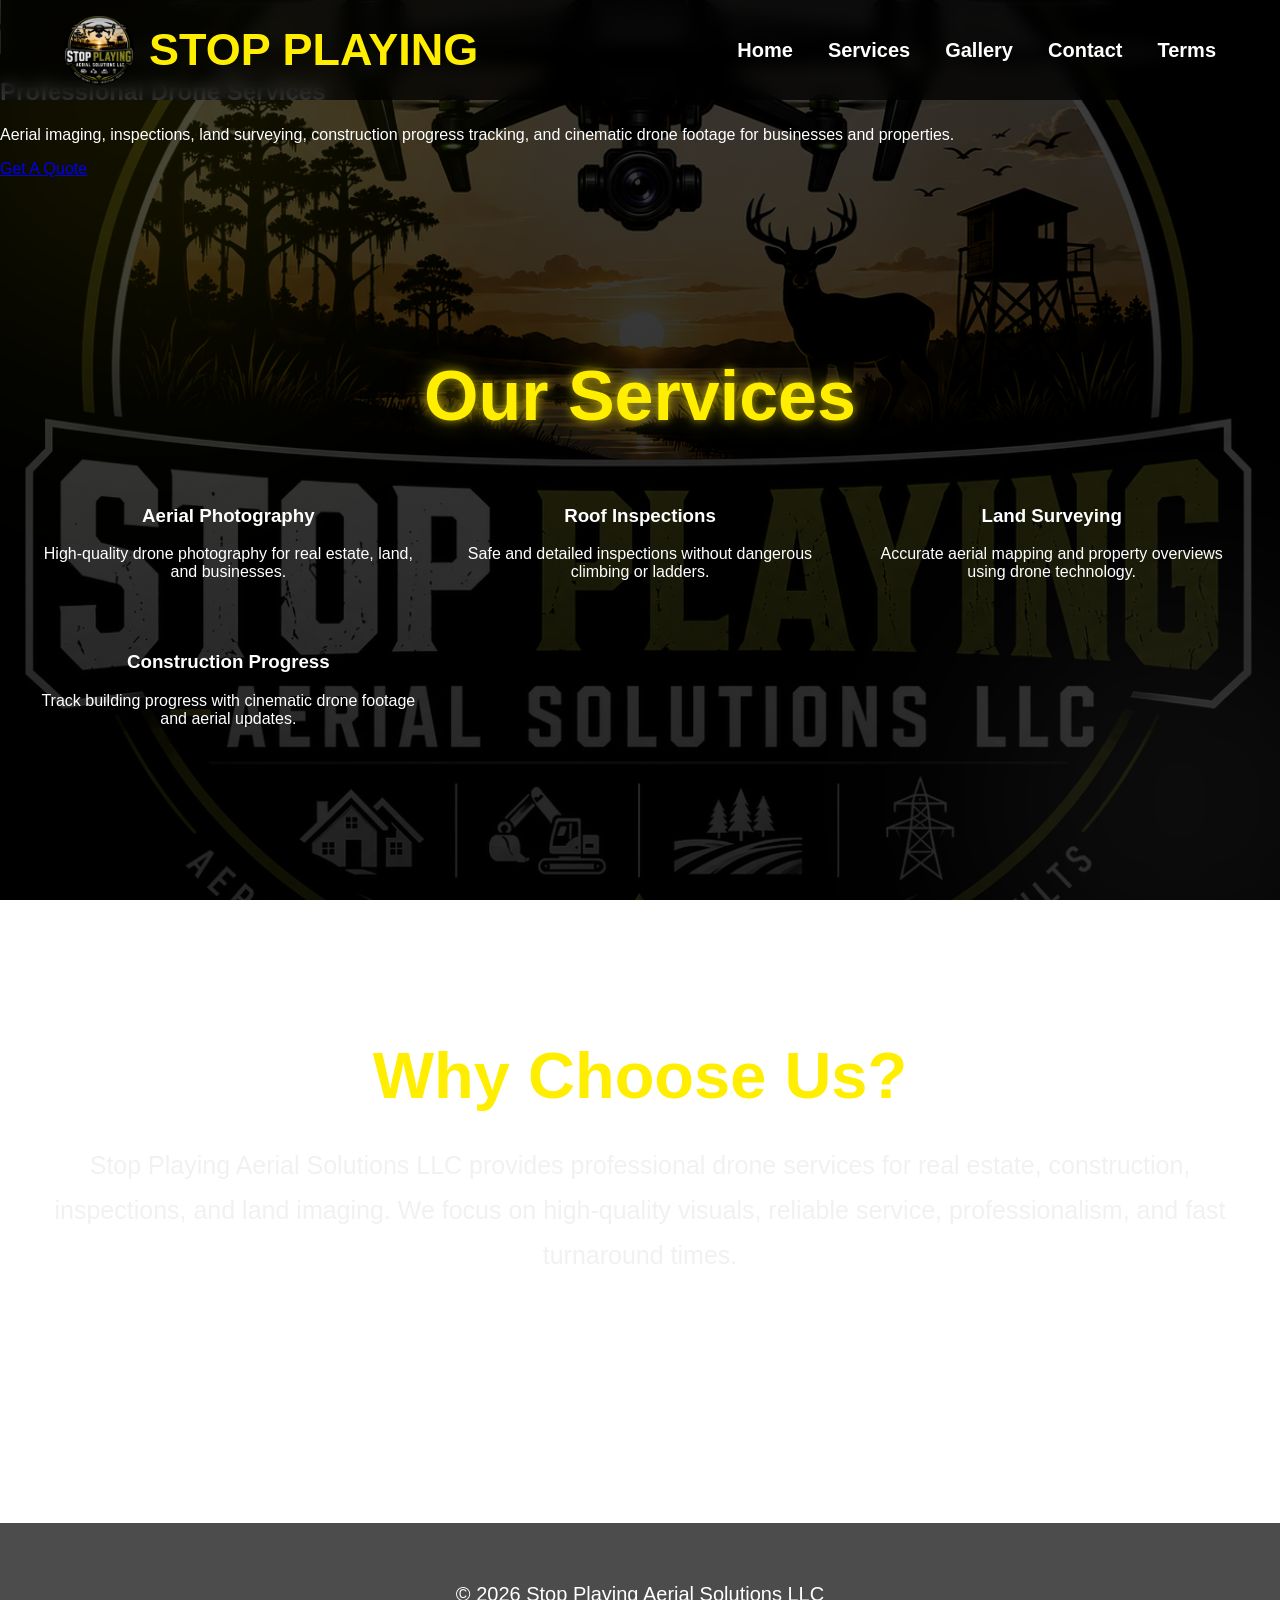
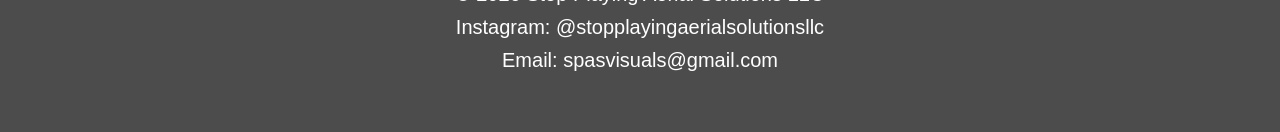
==== commit 7fbdc2d1: "Update index.html" ====
--- a/index.html
+++ b/index.html
@@ -7,6 +7,9 @@
 <link rel="stylesheet" href="style.css">
 </head>
 <body>
+  <audio autoplay loop controls>
+<source src="music.mp3" type="audio/mpeg">
+</audio>
 <div class="drone-animation">
 <img src="drone.png">
 </div>
--- a/style.css
+++ b/style.css
@@ -346,56 +346,39 @@
 
 .drone-animation{
 position:fixed;
-top:120px;
-left:-250px;
-z-index:1;
-animation:flyAcross 18s linear infinite;
+top:150px;
+left:-300px;
+z-index:999;
+animation:flyDrone 15s linear infinite;
 pointer-events:none;
 }
 
 .drone-animation img{
 width:220px;
-filter:
-drop-shadow(0 0 20px rgba(255,238,0,0.5))
-drop-shadow(0 0 40px rgba(255,238,0,0.2));
-animation:hoverDrone 3s ease-in-out infinite;
-opacity:0.9;
-}
-
-@keyframes flyAcross{
+animation:floatDrone 3s ease-in-out infinite;
+filter:drop-shadow(0 0 20px rgba(255,238,0,0.5));
+}
+
+@keyframes flyDrone{
 0%{
-left:-250px;
+left:-300px;
+}
+
+100%{
+left:120%;
+}
+}
+
+@keyframes floatDrone{
+0%{
 transform:translateY(0px);
 }
 
-25%{
-transform:translateY(-20px);
-}
-
 50%{
-transform:translateY(15px);
-}
-
-75%{
-transform:translateY(-10px);
+transform:translateY(-15px);
 }
 
 100%{
-left:110%;
 transform:translateY(0px);
 }
 }
-
-@keyframes hoverDrone{
-0%{
-transform:rotate(0deg);
-}
-
-50%{
-transform:rotate(2deg);
-}
-
-100%{
-transform:rotate(0deg);
-}
-}
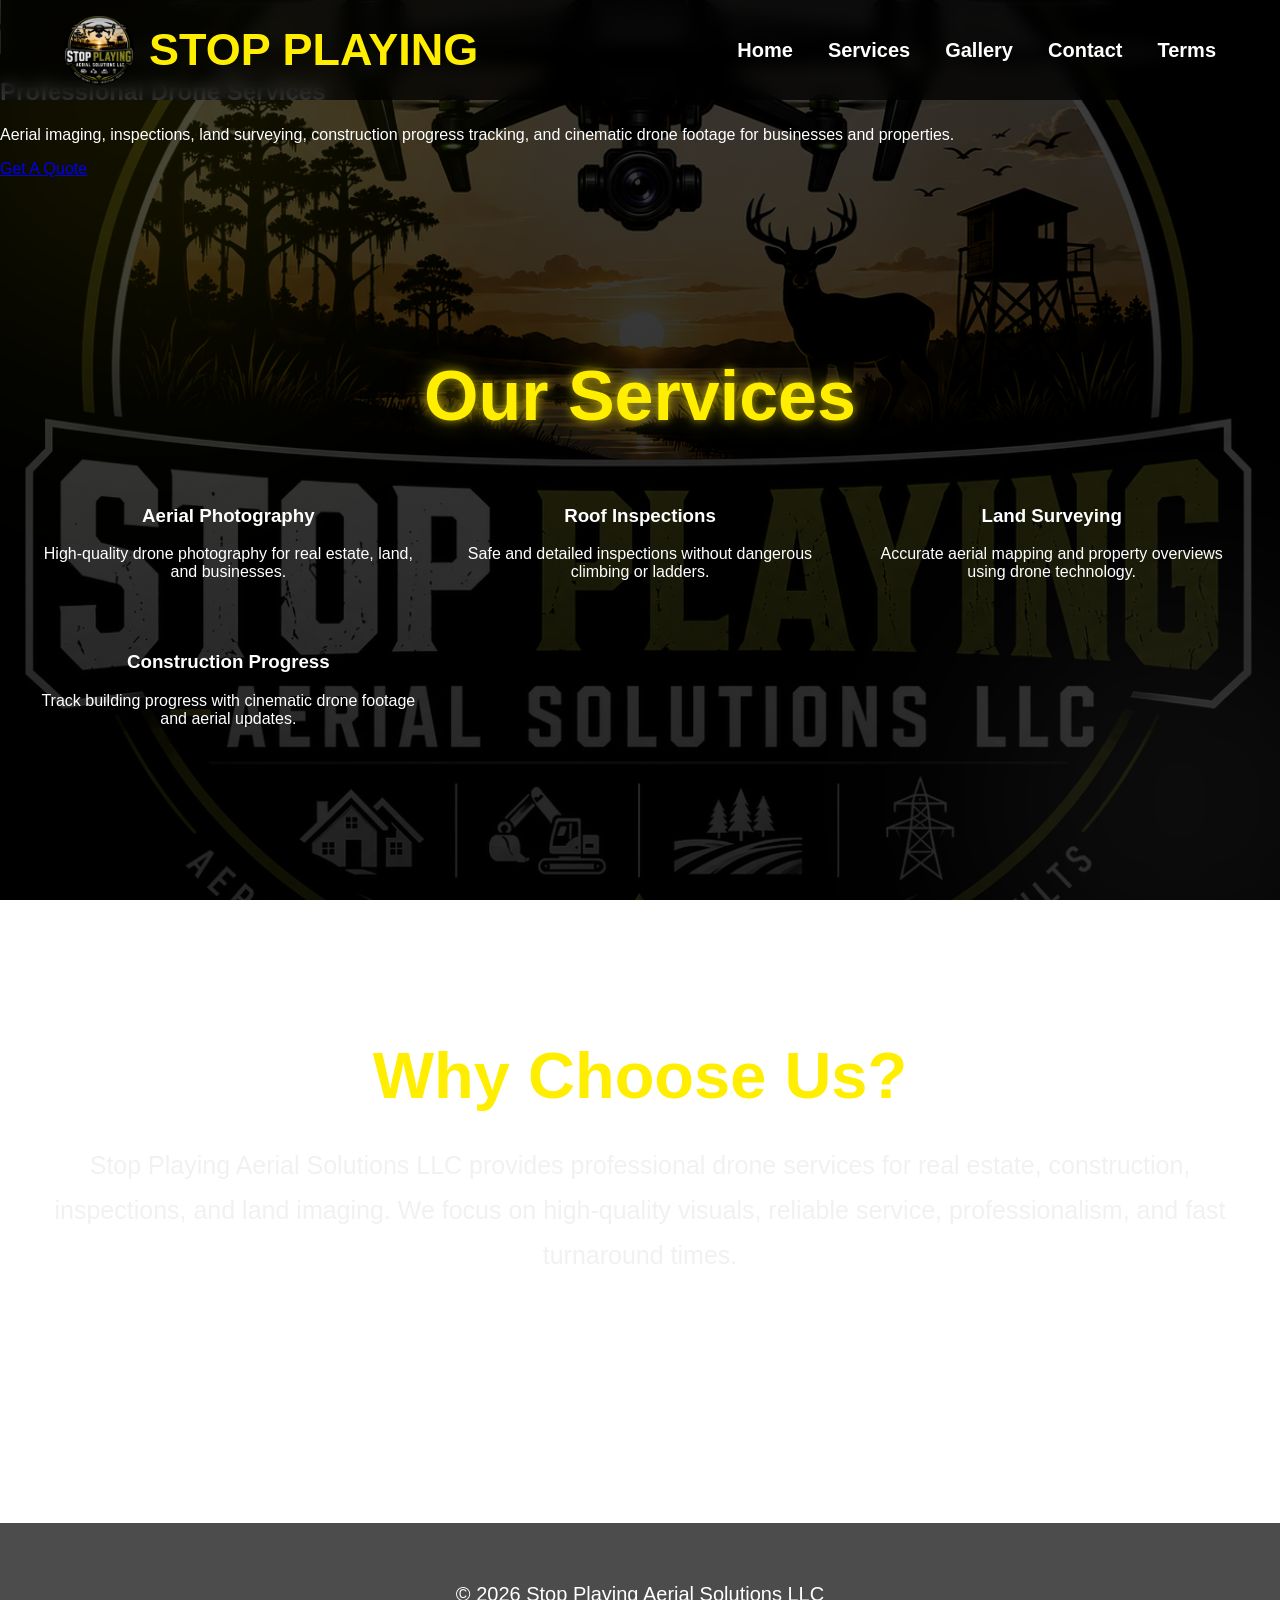
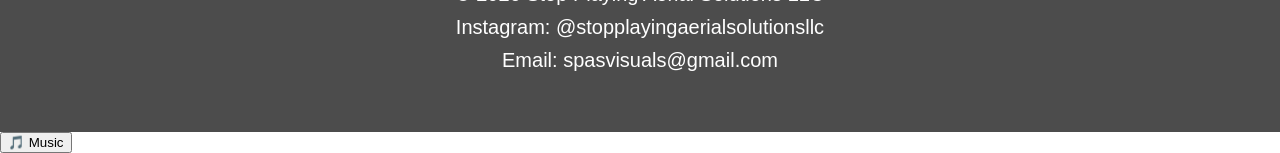
==== commit 4e12c6df: "Update index.html" ====
--- a/index.html
+++ b/index.html
@@ -129,3 +129,10 @@
 </footer>
 
 </body>
+<audio id="bgmusic" loop>
+<source src="jazz.mp3" type="audio/mpeg">
+</audio>
+
+<button class="music-btn" onclick="document.getElementById('bgmusic').play()">
+🎵 Music
+</button>
